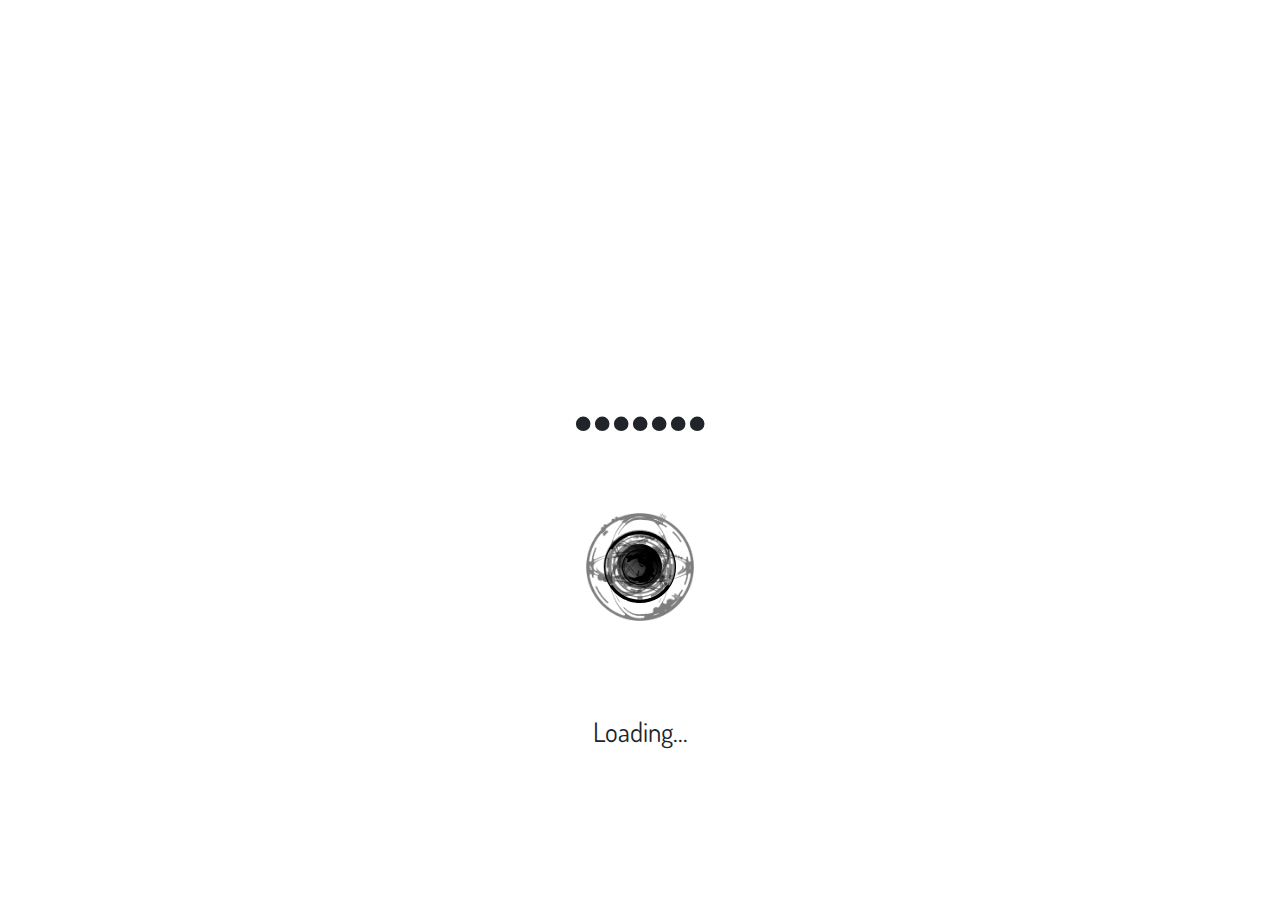
==== remnant.html @ 52540263 "" ====
<!DOCTYPE html>
<html>
<head>
	<title>Remnant - Navigation</title>
	<!-- jQuery -->
	<script src="https://ajax.googleapis.com/ajax/libs/jquery/3.3.1/jquery.min.js"></script>

	<!-- Bootstrap -->
	<link href="https://stackpath.bootstrapcdn.com/bootstrap/4.3.1/css/bootstrap.min.css" rel="stylesheet" integrity="sha384-ggOyR0iXCbMQv3Xipma34MD+dH/1fQ784/j6cY/iJTQUOhcWr7x9JvoRxT2MZw1T" crossorigin="anonymous">
	
	<script src="https://stackpath.bootstrapcdn.com/bootstrap/4.3.1/js/bootstrap.min.js" integrity="sha384-JjSmVgyd0p3pXB1rRibZUAYoIIy6OrQ6VrjIEaFf/nJGzIxFDsf4x0xIM+B07jRM" crossorigin="anonymous"></script>
	
	<!-- Google Fonts -->
	<link href="https://fonts.googleapis.com/css?family=Alegreya+Sans+SC|Dosis|Palanquin:100" rel="stylesheet">	

    <!-- CSS -->
	<link href="css/remnant.css" rel="stylesheet">
</head>
<body>
	<div id="title-panel" class="unselectable">
		<div id="title-graphics">
			<img id="tgraph-cerise" src="img/cerise.png">
		</div>
		<div id="title-text">.......</div>
		<div id="title-subtext">&nbsp</div>
		<div id="title-loading">
			<img id="tload-vershenna" src="img/svg/vershenna.svg">
			<div>
				<img id="tload-cinder" src="img/cinder.png">
			</div>
			<div>
				<img id="tload-romyshlen" src="img/romyshlen.png">
			</div>
			<div id="tload-text">Loading...</div>
		</div>
		<div id="title-arrow">
			<img id="tarrow-down" src="img/svg/downarrow.svg">
		</div>
	</div>
	<script src="js/remnant.js"></script>
</body>
</html>
---- css/remnant.css ----
html, body {
	min-height: 100vh;
	font-family: 'Dosis', sans-serif;
	/* NOTE REMOVE LATER
	font-family: 'Alegreya Sans SC', sans-serif;
	*/
}

.unselectable {
	-webkit-touch-callout: none;
	-webkit-user-select: none;
	-khtml-user-select: none;
	-moz-user-select: none;
	-ms-user-select: none;
	user-select: none;
}

@keyframes rotate {
	from {
		transform: rotate(0deg);
	}
	to { 
		transform: rotate(360deg);
	}
}
@keyframes bounce {
	76% {	transform: translateY(0vh);	}
	79%	{	transform: translateY(1vh);	}
	82%	{	transform: translateY(0vh);	}
	89% {	transform: translateY(0vh);	}
	92%	{	transform: translateY(1vh);	}
	95%	{	transform: translateY(0vh);	}
}

#title-panel {
	background-image: url('../img/back.png');
	margin: 0px;
	width: 100vw;
	height: 100vh;
	text-align: center;
	padding-top: 30vh;
	overflow: hidden;
}
#title-graphics {
	margin-top: -30vh;
	margin-bottom: -70vh;
	overflow: hidden;
}
#tgraph-cerise {
	width: 100vw;
	height: 100vh;
	transform: translate(-100vw);
	transition: transform 2.2s ease;
}
#title-text {
	transform: translateX(0vw);
	font-size: 15vh;
	font-family: 'Palanquin', sans-serif;
}
#title-subtext {
	margin-top: -4vh;
	font-size: 5vh;
	font-family: 'Alegreya Sans SC', sans-serif;
}
#title-loading {
	font-size: 3vh;
}
#tload-text {
	margin-top: 3vh;
	opacity: 1;
}
#tload-vershenna, #tload-cinder, #tload-romyshlen {
	transform: translateX(0vw);
	transition: transform 2.2s ease;
}
#tload-vershenna {
	margin-top: 3vh;
	width: 8vh;
	height: 8vh;
	animation: rotate 2.5s infinite linear;
}
#tload-cinder {
	margin-top: -13.4vh;
	width: 4vh;
	height: 4vh;
	animation: rotate 10s infinite linear;
}
#tload-romyshlen {
	margin-top: -22.5vh;
	width: 12vh;
	height: 12vh;
	animation: rotate 20s infinite linear;
}
#title-arrow {
	margin-top: 4vh;
}
#tarrow-down {
	opacity: 0;
	transition: opacity 2s ease-in;
	animation: bounce 4s infinite linear;
}
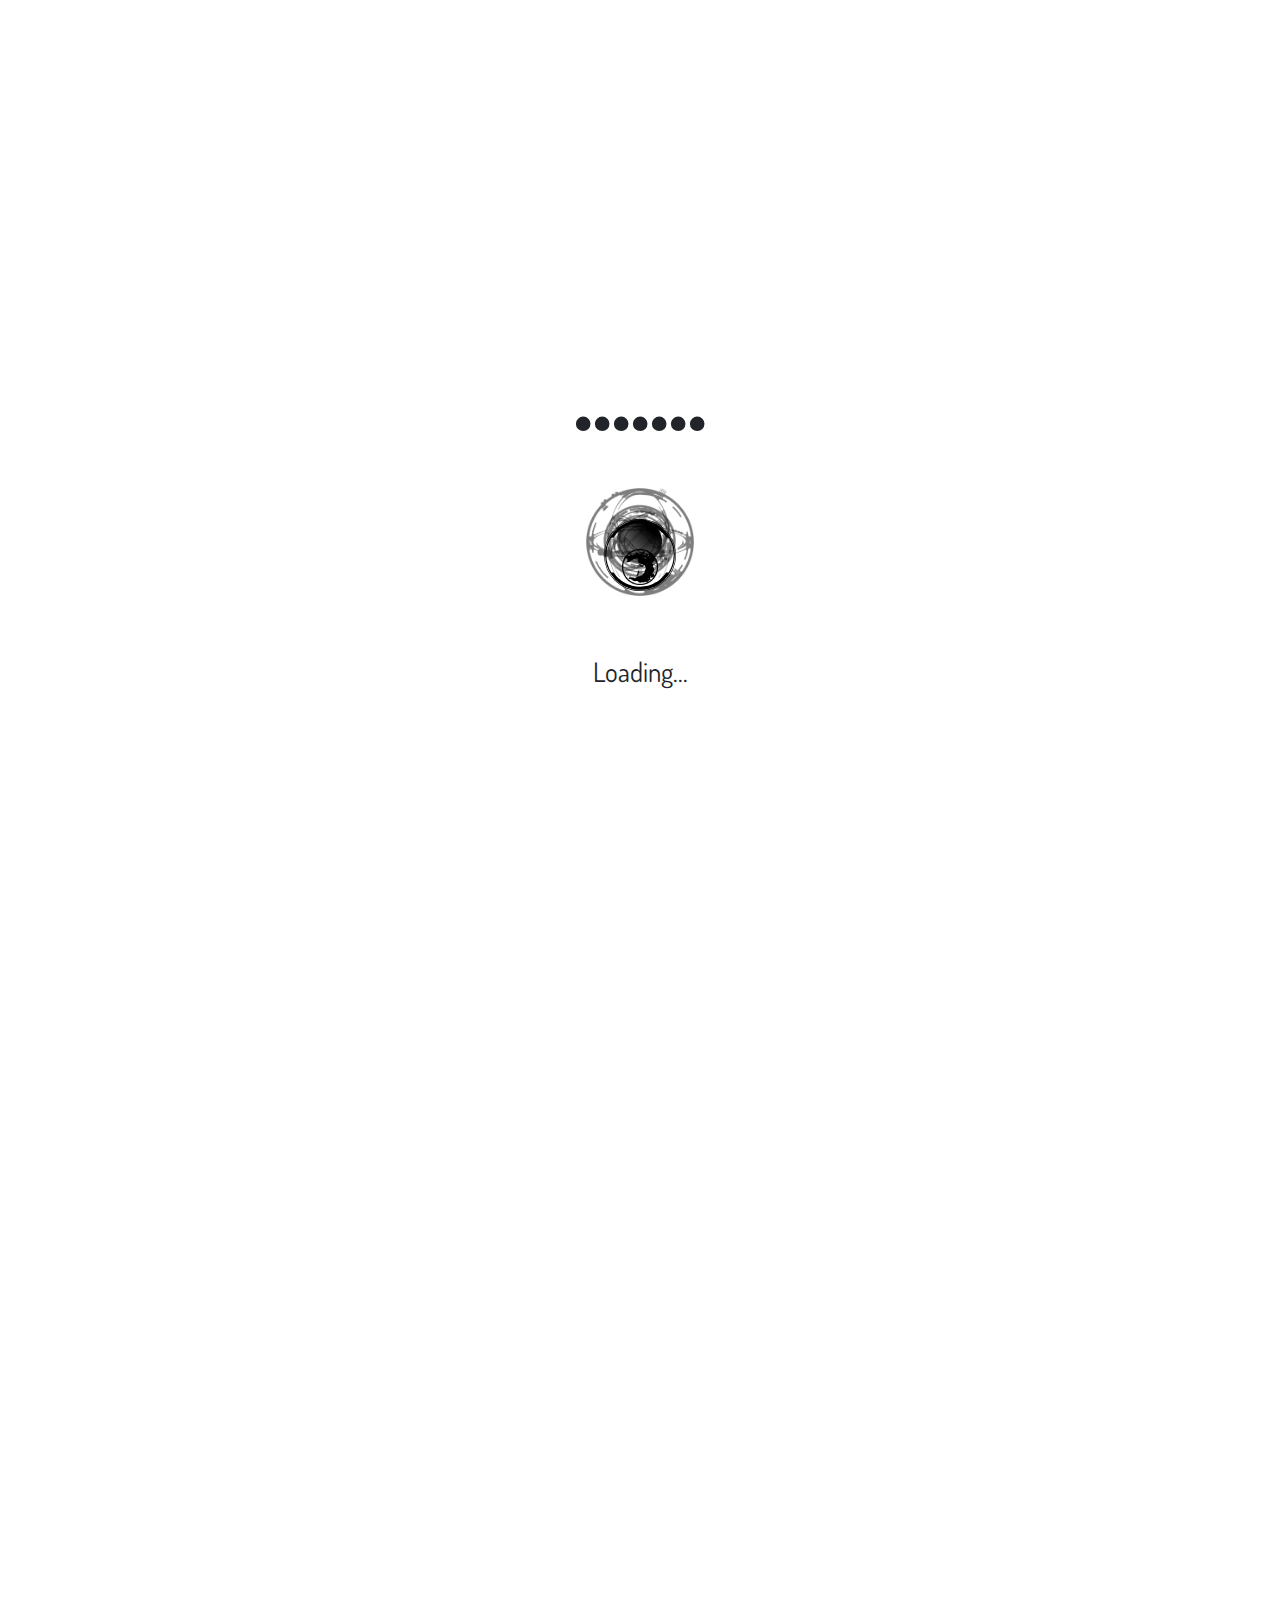
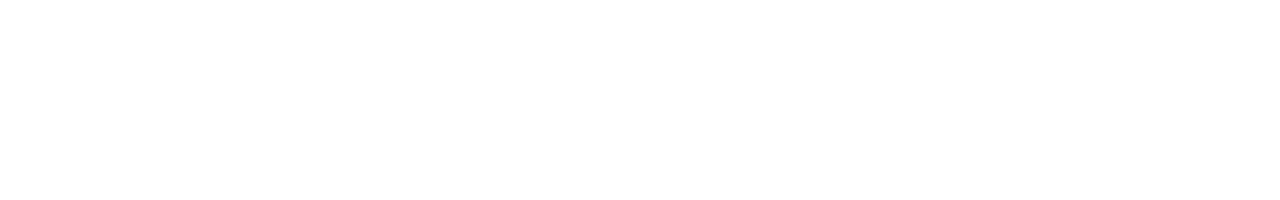
==== commit a7ab7839: "" ====
--- a/remnant.html
+++ b/remnant.html
@@ -17,26 +17,46 @@
 	<link href="css/remnant.css" rel="stylesheet">
 </head>
 <body>
-	<div id="title-panel" class="unselectable">
-		<div id="title-graphics">
-			<img id="tgraph-cerise" src="img/cerise.png">
+	<div id="scroller">
+		<div id="title-panel" class="unselectable rpanel">
+			<div id="title-graphics">
+				<img id="tgraph-cerise" src="img/cerise.png">
+				<img id="tgraph-outer-belt" src="img/outer-belt.png">
+			</div>
+			<div id="title-text">.......</div>
+			<div id="title-subtext">&nbsp</div>
+			<div id="title-loading">
+				<div id="tlc-slate">
+					<div id="tlcs-ml-top" class="markerline ml-top"></div>
+					<div id="tlcs-ml-bot" class="markerline ml-bot"></div>
+					<img id="tload-cinder" src="img/cinder.png">
+					<div id="tlcs-label" class="ml-label">cinder</div>
+					<div id="tlcs-desc" class="ml-desc">the derelict capitol</div>
+				</div>
+				<div id="tlv-slate">
+					<div id="tlvs-ml-top" class="markerline ml-top"></div>
+					<div id="tlvs-ml-bot" class="markerline ml-bot"></div>
+					<img id="tload-vershenna" src="img/svg/vershenna.svg">
+					<div id="tlvs-label" class="ml-label">vershenna</div>
+					<div id="tlvs-desc" class="ml-desc">an unfinished paradise</div>
+				</div>
+				<div id="tlr-slate">
+					<div id="tlrs-ml-top" class="markerline ml-top"></div>
+					<div id="tlrs-ml-bot" class="markerline ml-bot"></div>
+					<img id="tload-romyshlen" src="img/romyshlen.png">
+					<div id="tlrs-label" class="ml-label">romyshlen</div>
+					<div id="tlrs-desc" class="ml-desc">a forgotten industry</div>
+				</div>
+				<div id="tload-text">Loading...</div>
+			</div>
+			<div id="title-arrow">
+				<img id="tarrow-down" src="img/svg/downarrow.svg">
+			</div>
 		</div>
-		<div id="title-text">.......</div>
-		<div id="title-subtext">&nbsp</div>
-		<div id="title-loading">
-			<img id="tload-vershenna" src="img/svg/vershenna.svg">
-			<div>
-				<img id="tload-cinder" src="img/cinder.png">
-			</div>
-			<div>
-				<img id="tload-romyshlen" src="img/romyshlen.png">
-			</div>
-			<div id="tload-text">Loading...</div>
-		</div>
-		<div id="title-arrow">
-			<img id="tarrow-down" src="img/svg/downarrow.svg">
+		<script src="js/remnant.js"></script>
+		<div id="menu-panel" class="rpanel">
+			There is nothing here yet.
 		</div>
 	</div>
-	<script src="js/remnant.js"></script>
 </body>
 </html>
--- a/css/remnant.css
+++ b/css/remnant.css
@@ -1,9 +1,8 @@
 html, body {
-	min-height: 100vh;
+	height: 100vh;
+	width: 100vw;
+	overflow: hidden;
 	font-family: 'Dosis', sans-serif;
-	/* NOTE REMOVE LATER
-	font-family: 'Alegreya Sans SC', sans-serif;
-	*/
 }
 
 .unselectable {
@@ -14,6 +13,47 @@
 	-ms-user-select: none;
 	user-select: none;
 }
+.rpanel {
+	overflow: hidden;
+	margin: 0px;
+	width: 100vw;
+	height: 100vh;
+}
+.markerline {
+	margin: 0px;
+	padding: 0px;
+	width: 4px;
+	background-color: #444444;
+	margin-left: calc(50vw - 2px);
+	opacity: 0;
+	transition: opacity 2s ease;
+}
+.ml-top {
+	margin-bottom: 0p;
+	height: 50px;
+}
+.ml-bot {
+	height: 100px;
+}
+.ml-label {
+	margin-left: 50vw;
+	width: fit-content;
+	margin-top:  5px;
+	margin-bottom: 0px;
+	padding-left: 15px;
+	opacity: 0;
+	transition: opacity 2s ease;
+}
+.ml-desc {
+	margin-left: 50vw;
+	width: fit-content;
+	margin-top: -1vh;
+	padding-left: 15px;
+	font-size: 2vh;
+	font-family: Palanquin, sans-serif;
+	opacity: 0;
+	transition: opacity 2s ease;
+}
 
 @keyframes rotate {
 	from {
@@ -31,26 +71,34 @@
 	92%	{	transform: translateY(1vh);	}
 	95%	{	transform: translateY(0vh);	}
 }
-
+#scroller {
+	transition: transform 1.5s ease;
+}
 #title-panel {
 	background-image: url('../img/back.png');
-	margin: 0px;
+	text-align: center;
+	padding-top: 0px;
+}
+#title-graphics {
+	margin-top: 0px;
+	margin-bottom: -70vh;
+	height: 100vh;
+	overflow: hidden;
+}
+#tgraph-cerise, #tgraph-outer-belt {
 	width: 100vw;
 	height: 100vh;
-	text-align: center;
-	padding-top: 30vh;
-	overflow: hidden;
-}
-#title-graphics {
-	margin-top: -30vh;
-	margin-bottom: -70vh;
-	overflow: hidden;
+	transition: transform 2.2s ease, opacity 2.2s ease;
+	display: block;
 }
 #tgraph-cerise {
-	width: 100vw;
-	height: 100vh;
-	transform: translate(-100vw);
-	transition: transform 2.2s ease;
+	transform: translateX(-70vw);
+	opacity: 0;
+	margin-bottom: -100vh;
+}
+#tgraph-outer-belt {
+	transform: translateX(70vw);
+	opacity: 0;
 }
 #title-text {
 	transform: translateX(0vw);
@@ -64,38 +112,96 @@
 }
 #title-loading {
 	font-size: 3vh;
+	padding-top: 5vh;
 }
 #tload-text {
 	margin-top: 3vh;
 	opacity: 1;
 }
-#tload-vershenna, #tload-cinder, #tload-romyshlen {
+#tlc-slate, #tlv-slate, #tlr-slate {
+	margin: 0px;
 	transform: translateX(0vw);
 	transition: transform 2.2s ease;
+	
+}
+/*title loading cinder*/
+#tlc-slate {
+	
+}
+#tlcs-ml-top {
+	margin-top: calc(-70px - 0vh);
+}
+#tlcs-ml-bot {
+	margin-top: calc(40px + 4vh);
+	margin-bottom: calc(-120px - 4.7vh); 
+}
+#tload-cinder {
+	width: 4vh;
+	height: 4vh;
+	animation: rotate 10s infinite linear;
+}
+#tlcs-label {
+	
+}
+#tlcs-desc {
+	margin-bottom: calc(-10vh + -110px); /*-6vh + -4vh + -120px + 10px*/
+}
+/*title loading vershenna*/
+#tlv-slate {
+	
+}
+#tlvs-ml-top {
+	margin-top: calc(-70px - 6vh);
+}
+#tlvs-ml-bot {
+	margin-top: calc(40px + 8vh);
+	margin-bottom: calc(-120px - 8vh);
 }
 #tload-vershenna {
-	margin-top: 3vh;
 	width: 8vh;
 	height: 8vh;
 	animation: rotate 2.5s infinite linear;
 }
-#tload-cinder {
-	margin-top: -13.4vh;
-	width: 4vh;
-	height: 4vh;
-	animation: rotate 10s infinite linear;
+#tlvs-label {
+	
+}
+#tlvs-desc {
+	margin-bottom: calc(-14vh + -110px); /*-10vh + -4vh + -120px + 10px*/
+}
+/*title loading romyshlen*/
+#tlr-slate{
+	
+}
+#tlrs-ml-top {
+	margin-top: calc(-70px - 10vh);
+}
+#tlrs-ml-bot {
+	margin-top: calc(40px + 12vh);
+	margin-bottom: calc(-120px - 12vh);
 }
 #tload-romyshlen {
-	margin-top: -22.5vh;
 	width: 12vh;
 	height: 12vh;
 	animation: rotate 20s infinite linear;
 }
+#tlrs-label {
+	
+}
+#tlrs-desc {
+	margin-bottom: -4vh; /*calc(-14vh + -110px); -10vh + -4vh + -120px + 10px*/
+}
+/*title arrow*/
 #title-arrow {
-	margin-top: 4vh;
+	margin-top: 8vh;
 }
 #tarrow-down {
 	opacity: 0;
 	transition: opacity 2s ease-in;
 	animation: bounce 4s infinite linear;
+}
+
+#menu-panel {
+	background-image: url('../img/back.png');
+	text-align: center;
+	padding-top: 0px;
 }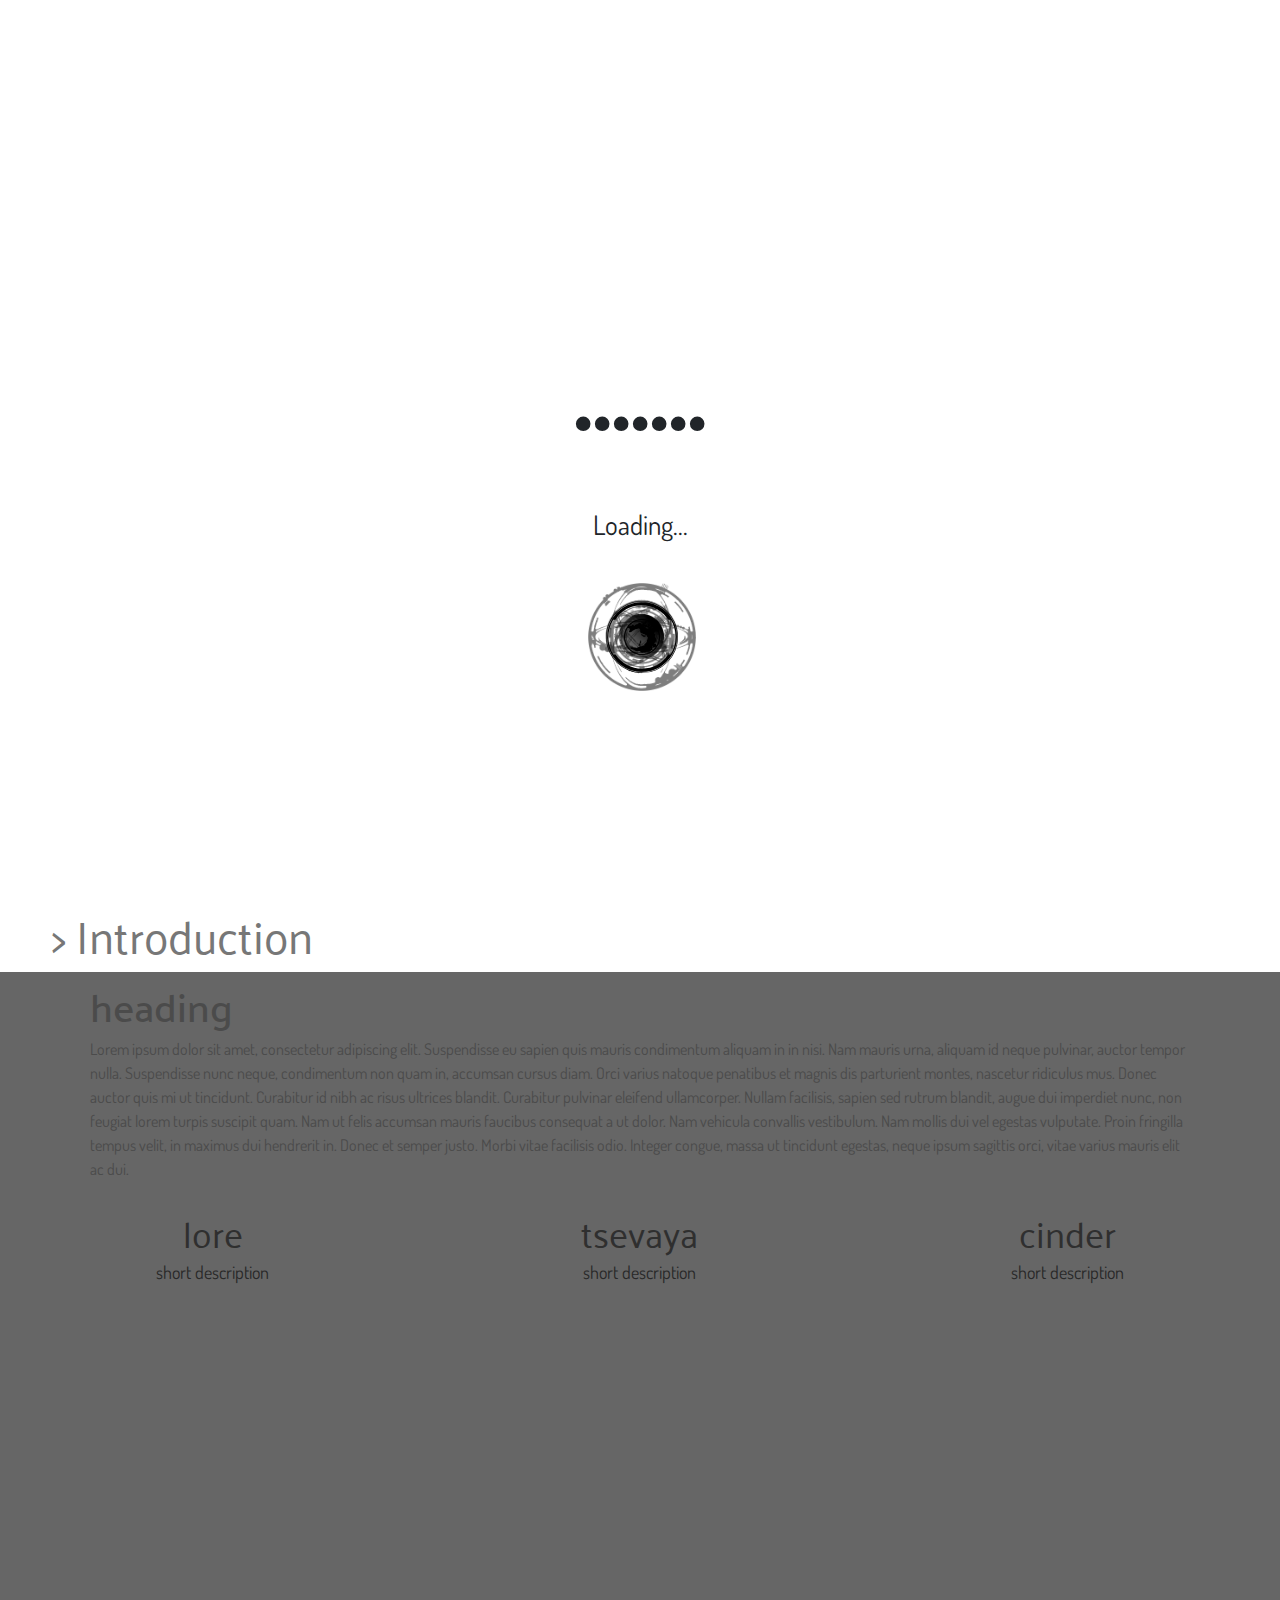
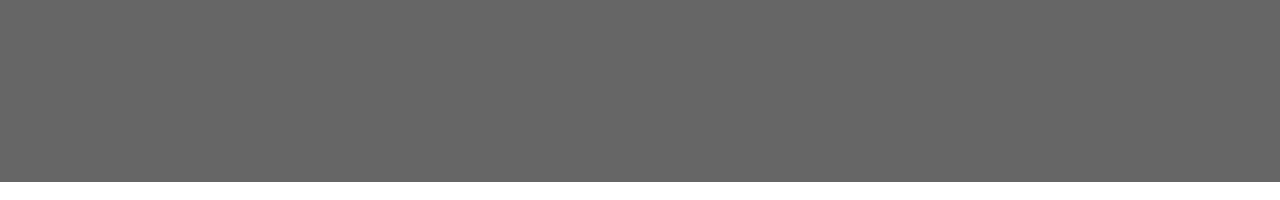
==== commit 141f24ed: "" ====
--- a/remnant.html
+++ b/remnant.html
@@ -17,45 +17,72 @@
 	<link href="css/remnant.css" rel="stylesheet">
 </head>
 <body>
-	<div id="scroller">
-		<div id="title-panel" class="unselectable rpanel">
-			<div id="title-graphics">
-				<img id="tgraph-cerise" src="img/cerise.png">
-				<img id="tgraph-outer-belt" src="img/outer-belt.png">
+	<div id="title-panel" class="unselectable rpanel">
+		<div id="title-graphics">
+			<img id="tgraph-cerise" src="img/cerise.png">
+			<img id="tgraph-outer-belt" src="img/outer-belt.png">
+		</div>
+		<div id="title-text">.......</div>
+		<div id="title-subtext">&nbsp</div>
+		<div id="title-loading">
+			<div id="tlc-slate">
+				<div id="tlcs-ml-top" class="markerline ml-top"></div>
+				<div id="tlcs-ml-bot" class="markerline ml-bot"></div>
+				<img id="tload-cinder" src="img/cinder.png">
+				<div id="tlcs-label" class="ml-label">cinder</div>
+				<div id="tlcs-desc" class="ml-desc">the derelict capitol</div>
 			</div>
-			<div id="title-text">.......</div>
-			<div id="title-subtext">&nbsp</div>
-			<div id="title-loading">
-				<div id="tlc-slate">
-					<div id="tlcs-ml-top" class="markerline ml-top"></div>
-					<div id="tlcs-ml-bot" class="markerline ml-bot"></div>
-					<img id="tload-cinder" src="img/cinder.png">
-					<div id="tlcs-label" class="ml-label">cinder</div>
-					<div id="tlcs-desc" class="ml-desc">the derelict capitol</div>
+			<div id="tlv-slate">
+				<div id="tlvs-ml-top" class="markerline ml-top"></div>
+				<div id="tlvs-ml-bot" class="markerline ml-bot"></div>
+				<img id="tload-vershenna" src="img/svg/vershenna.svg">
+				<div id="tlvs-label" class="ml-label">vershenna</div>
+				<div id="tlvs-desc" class="ml-desc">an unfinished paradise</div>
+			</div>
+			<div id="tlr-slate">
+				<div id="tlrs-ml-top" class="markerline ml-top"></div>
+				<div id="tlrs-ml-bot" class="markerline ml-bot"></div>
+				<img id="tload-romyshlen" src="img/romyshlen.png">
+				<div id="tlrs-label" class="ml-label">romyshlen</div>
+				<div id="tlrs-desc" class="ml-desc">a forgotten industry</div>
+			</div>
+			<div id="tload-text">Loading...</div>
+		</div>
+		<div id="title-arrow">
+			<img id="tarrow-down" src="img/svg/downarrow.svg">
+		</div>
+	</div>
+	<script src="js/remnant.js"></script>
+	<div id="menu-panel" class="rpanel">
+		<div id="menu-title">
+			<div id="mt-text" class="page-heading">> Introduction</div>
+		</div>
+		<div id="menu-slate-main">
+			<div id="msm-background"></div>
+			<div id="msm-text">
+				<h1>heading</h1>
+				Lorem ipsum dolor sit amet, consectetur adipiscing elit. Suspendisse eu sapien quis mauris condimentum aliquam in in nisi. Nam mauris urna, aliquam id neque pulvinar, auctor tempor nulla. Suspendisse nunc neque, condimentum non quam in, accumsan cursus diam. Orci varius natoque penatibus et magnis dis parturient montes, nascetur ridiculus mus. Donec auctor quis mi ut tincidunt. Curabitur id nibh ac risus ultrices blandit. Curabitur pulvinar eleifend ullamcorper. Nullam facilisis, sapien sed rutrum blandit, augue dui imperdiet nunc, non feugiat lorem turpis suscipit quam. Nam ut felis accumsan mauris faucibus consequat a ut dolor. Nam vehicula convallis vestibulum. Nam mollis dui vel egestas vulputate. Proin fringilla tempus velit, in maximus dui hendrerit in. Donec et semper justo. Morbi vitae facilisis odio. Integer congue, massa ut tincidunt egestas, neque ipsum sagittis orci, vitae varius mauris elit ac dui.
+			</div>
+			<div id="msm-linkbox" class="linkbox">
+				<div id="msml-slate-lore" class="linkbox-slate">
+					<img id="msml-s-background" class="linkbox-slate-background" src="">
+					<img id="msml-sl-img" src="">
+					<div id="msml-sl-title" class="generic-title">lore</div>
+					<div id="msml-sl-subtitle" class="generic-subtitle">short description</div>
 				</div>
-				<div id="tlv-slate">
-					<div id="tlvs-ml-top" class="markerline ml-top"></div>
-					<div id="tlvs-ml-bot" class="markerline ml-bot"></div>
-					<img id="tload-vershenna" src="img/svg/vershenna.svg">
-					<div id="tlvs-label" class="ml-label">vershenna</div>
-					<div id="tlvs-desc" class="ml-desc">an unfinished paradise</div>
+				<div id="msml-slate-tsevaya" class="linkbox-slate">
+					<img id="msml-s-background" class="linkbox-slate-background" src="">
+					<img id="msml-st-img" src="">
+					<div id="msml-st-title" class="generic-title">tsevaya</div>
+					<div id="msml-st-subtitle" class="generic-subtitle">short description</div>
 				</div>
-				<div id="tlr-slate">
-					<div id="tlrs-ml-top" class="markerline ml-top"></div>
-					<div id="tlrs-ml-bot" class="markerline ml-bot"></div>
-					<img id="tload-romyshlen" src="img/romyshlen.png">
-					<div id="tlrs-label" class="ml-label">romyshlen</div>
-					<div id="tlrs-desc" class="ml-desc">a forgotten industry</div>
+				<div id="msml-slate-cinder" class="linkbox-slate">
+					<img id="msml-s-background" class="linkbox-slate-background" src="">
+					<img id="msml-sc-img" src="">
+					<div id="msml-sc-title" class="generic-title">cinder</div>
+					<div id="msml-sc-subtitle" class="generic-subtitle">short description</div>
 				</div>
-				<div id="tload-text">Loading...</div>
 			</div>
-			<div id="title-arrow">
-				<img id="tarrow-down" src="img/svg/downarrow.svg">
-			</div>
-		</div>
-		<script src="js/remnant.js"></script>
-		<div id="menu-panel" class="rpanel">
-			There is nothing here yet.
 		</div>
 	</div>
 </body>
--- a/css/remnant.css
+++ b/css/remnant.css
@@ -1,9 +1,27 @@
 html, body {
-	height: 100vh;
 	width: 100vw;
-	overflow: hidden;
 	font-family: 'Dosis', sans-serif;
-}
+	overflow-x: hidden;
+	scroll-behavior: smooth;
+}
+/* scrollbars */
+
+
+body::-webkit-scrollbar {
+    width: 0.5em;
+    height: 0.5em;
+}
+body::-webkit-scrollbar-track {
+    -webkit-box-shadow: inset 0 0 6px rgba(0,0,0,0.3);
+}
+body::-webkit-scrollbar-thumb {
+  background-color: darkgrey;
+  outline: 1px solid #888888;
+}
+h1 {
+	font-family: Palanquin, sans-serif;
+}
+
 
 .unselectable {
 	-webkit-touch-callout: none;
@@ -24,19 +42,17 @@
 	padding: 0px;
 	width: 4px;
 	background-color: #444444;
-	margin-left: calc(50vw - 2px);
 	opacity: 0;
 	transition: opacity 2s ease;
 }
 .ml-top {
-	margin-bottom: 0p;
+	margin-bottom: 0px;
 	height: 50px;
 }
 .ml-bot {
 	height: 100px;
 }
 .ml-label {
-	margin-left: 50vw;
 	width: fit-content;
 	margin-top:  5px;
 	margin-bottom: 0px;
@@ -45,7 +61,6 @@
 	transition: opacity 2s ease;
 }
 .ml-desc {
-	margin-left: 50vw;
 	width: fit-content;
 	margin-top: -1vh;
 	padding-left: 15px;
@@ -54,6 +69,39 @@
 	opacity: 0;
 	transition: opacity 2s ease;
 }
+
+.generic-title {
+	font-family: Palanquin, sans-serif;
+	color: #777777;
+	font-size: 4vh;
+}
+.generic-subtitle {
+	font-family: Dosis, sans-serif;
+	color: #666666;
+	font-size: 2vh;
+}
+
+.linkbox {
+	display: flex;
+	flex-direction: row;
+	justify-content: center;
+}
+.linkbox-slate {
+	flex-grow: 1;
+}
+.linkbox-slate-background {
+	background-color: #000000;
+	opacity: 0.5;
+	height: 100%;
+	position: absolute;
+}
+
+.page-heading {
+	font-size: 5vh;
+	color: #777777;
+	font-family: Palanquin, sans-serif;
+}
+
 
 @keyframes rotate {
 	from {
@@ -115,43 +163,46 @@
 	padding-top: 5vh;
 }
 #tload-text {
-	margin-top: 3vh;
+	margin-top: -5vh;
 	opacity: 1;
 }
 #tlc-slate, #tlv-slate, #tlr-slate {
 	margin: 0px;
 	transform: translateX(0vw);
 	transition: transform 2.2s ease;
-	
+	position: absolute;
+	width: fit-content;
 }
 /*title loading cinder*/
 #tlc-slate {
-	
+	margin-left: 50vw;
 }
 #tlcs-ml-top {
-	margin-top: calc(-70px - 0vh);
+	margin-top: 0px;
 }
 #tlcs-ml-bot {
 	margin-top: calc(40px + 4vh);
-	margin-bottom: calc(-120px - 4.7vh); 
+	margin-bottom: calc(-120px - 4vh); 
 }
 #tload-cinder {
 	width: 4vh;
 	height: 4vh;
 	animation: rotate 10s infinite linear;
+	float: left;
+	margin-left: calc(-2vh + 2px);
 }
 #tlcs-label {
 	
 }
 #tlcs-desc {
-	margin-bottom: calc(-10vh + -110px); /*-6vh + -4vh + -120px + 10px*/
+	
 }
 /*title loading vershenna*/
 #tlv-slate {
-	
+	margin-left: 50vw;
 }
 #tlvs-ml-top {
-	margin-top: calc(-70px - 6vh);
+	margin-top: -2vh;
 }
 #tlvs-ml-bot {
 	margin-top: calc(40px + 8vh);
@@ -161,19 +212,21 @@
 	width: 8vh;
 	height: 8vh;
 	animation: rotate 2.5s infinite linear;
+	float: left;
+	margin-left: calc(-4vh + 2px);
 }
 #tlvs-label {
 	
 }
 #tlvs-desc {
-	margin-bottom: calc(-14vh + -110px); /*-10vh + -4vh + -120px + 10px*/
+	
 }
 /*title loading romyshlen*/
 #tlr-slate{
-	
+	margin-left: 50vw;
 }
 #tlrs-ml-top {
-	margin-top: calc(-70px - 10vh);
+	margin-top: -4vh;
 }
 #tlrs-ml-bot {
 	margin-top: calc(40px + 12vh);
@@ -183,16 +236,18 @@
 	width: 12vh;
 	height: 12vh;
 	animation: rotate 20s infinite linear;
+	float: left;
+	margin-left: calc(-6vh + 2px);
 }
 #tlrs-label {
 	
 }
 #tlrs-desc {
-	margin-bottom: -4vh; /*calc(-14vh + -110px); -10vh + -4vh + -120px + 10px*/
+	
 }
 /*title arrow*/
 #title-arrow {
-	margin-top: 8vh;
+	margin-top: 30vh;
 }
 #tarrow-down {
 	opacity: 0;
@@ -200,8 +255,34 @@
 	animation: bounce 4s infinite linear;
 }
 
+/*menu panel*/
 #menu-panel {
-	background-image: url('../img/back.png');
+	background-image: url('../img/darkgradientback.png');
 	text-align: center;
 	padding-top: 0px;
+}
+#menu-title {
+	text-align: left;
+	margin-left: 4vw;
+	height: 8vh;
+}
+#mt-text {
+	
+}
+#menu-slate-main {
+	height: 90vh;
+	
+}
+#msm-background {
+	opacity: 0.6;
+	background-color: #000000;
+	height: 100%;
+	margin-bottom: -90vh;
+}
+#msm-text {
+	color: #bbbbbb;
+	padding-left: 7vw;
+	padding-right: 7vw;
+	padding-top: 1vh;
+	text-align: left;
 }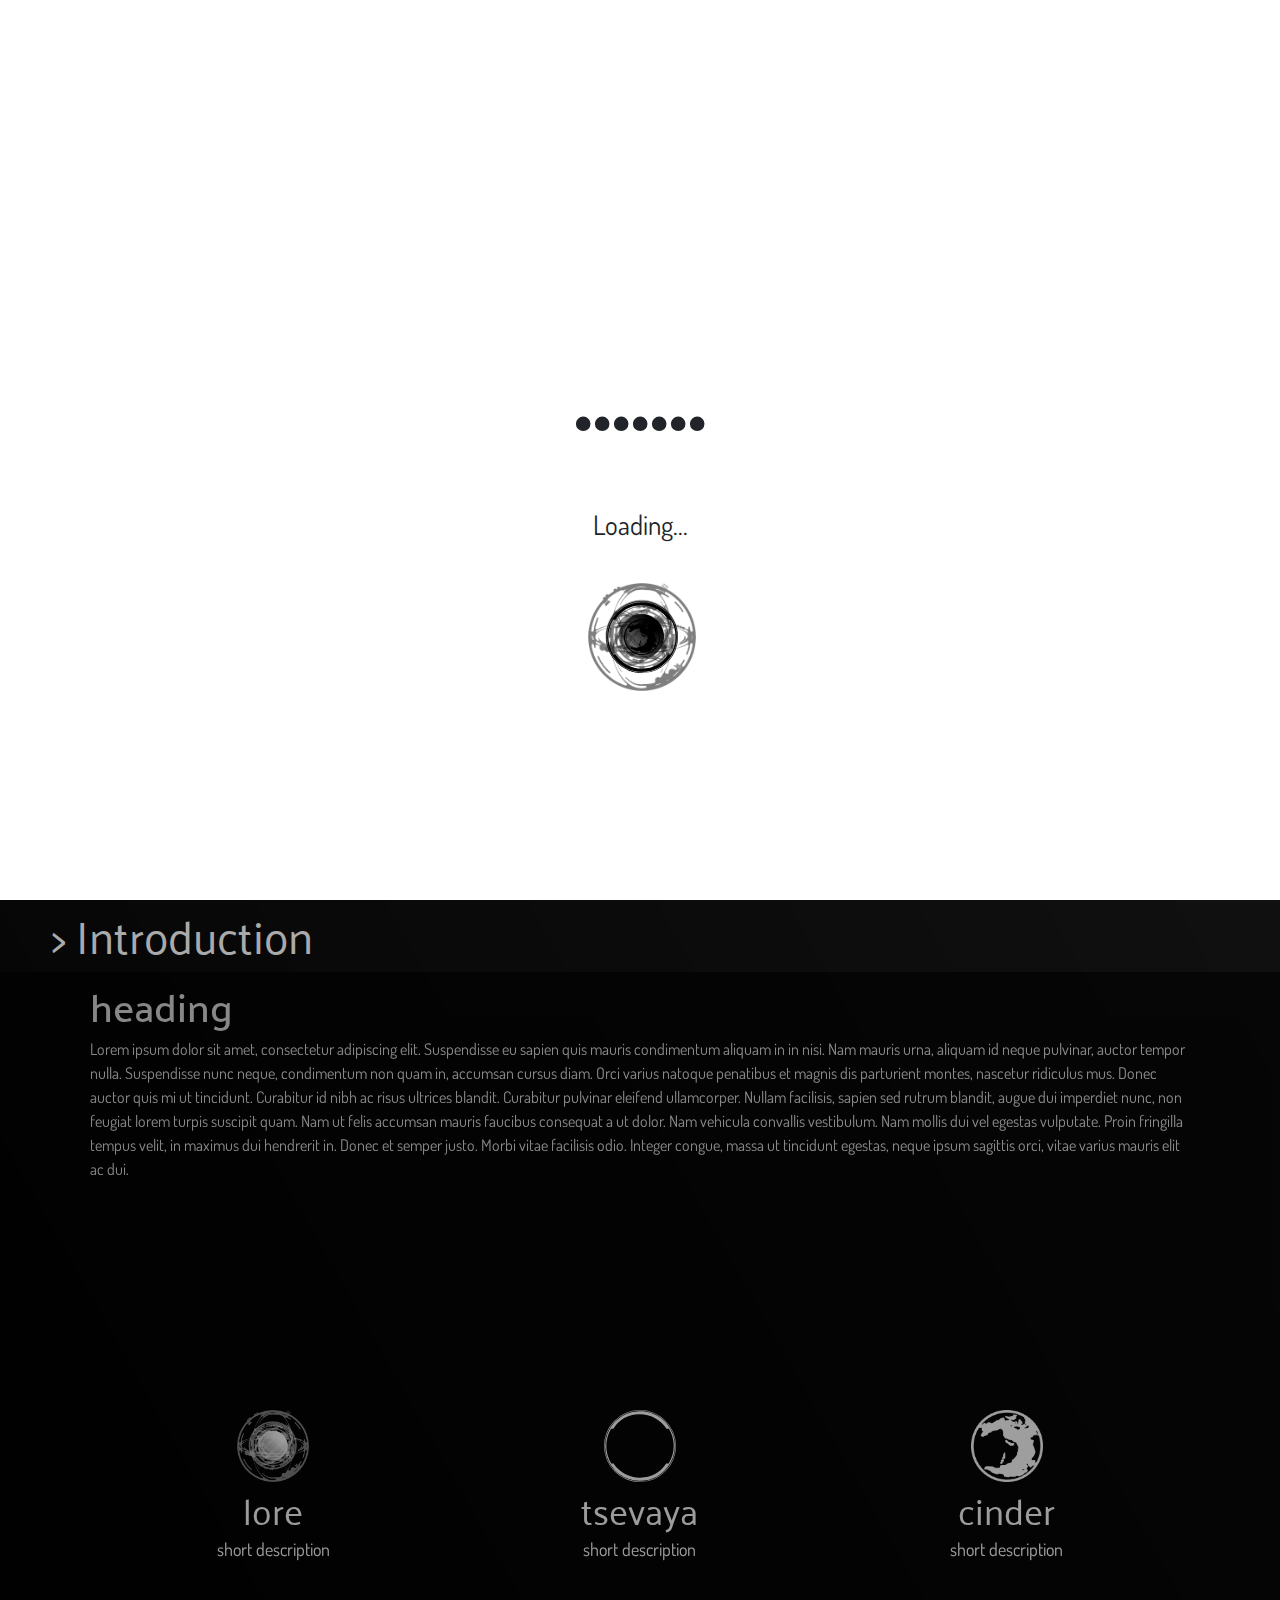
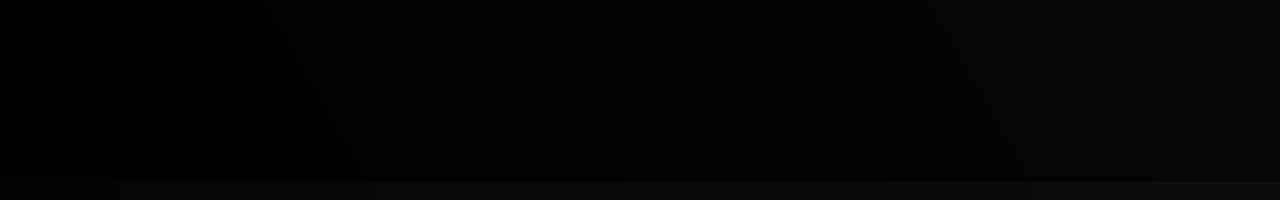
==== commit 29e79896: "" ====
--- a/remnant.html
+++ b/remnant.html
@@ -58,29 +58,30 @@
 			<div id="mt-text" class="page-heading">> Introduction</div>
 		</div>
 		<div id="menu-slate-main">
-			<div id="msm-background"></div>
-			<div id="msm-text">
-				<h1>heading</h1>
-				Lorem ipsum dolor sit amet, consectetur adipiscing elit. Suspendisse eu sapien quis mauris condimentum aliquam in in nisi. Nam mauris urna, aliquam id neque pulvinar, auctor tempor nulla. Suspendisse nunc neque, condimentum non quam in, accumsan cursus diam. Orci varius natoque penatibus et magnis dis parturient montes, nascetur ridiculus mus. Donec auctor quis mi ut tincidunt. Curabitur id nibh ac risus ultrices blandit. Curabitur pulvinar eleifend ullamcorper. Nullam facilisis, sapien sed rutrum blandit, augue dui imperdiet nunc, non feugiat lorem turpis suscipit quam. Nam ut felis accumsan mauris faucibus consequat a ut dolor. Nam vehicula convallis vestibulum. Nam mollis dui vel egestas vulputate. Proin fringilla tempus velit, in maximus dui hendrerit in. Donec et semper justo. Morbi vitae facilisis odio. Integer congue, massa ut tincidunt egestas, neque ipsum sagittis orci, vitae varius mauris elit ac dui.
-			</div>
-			<div id="msm-linkbox" class="linkbox">
-				<div id="msml-slate-lore" class="linkbox-slate">
-					<img id="msml-s-background" class="linkbox-slate-background" src="">
-					<img id="msml-sl-img" src="">
-					<div id="msml-sl-title" class="generic-title">lore</div>
-					<div id="msml-sl-subtitle" class="generic-subtitle">short description</div>
+			<div id="msm-background">
+				<div id="msm-text">
+					<h1>heading</h1>
+					Lorem ipsum dolor sit amet, consectetur adipiscing elit. Suspendisse eu sapien quis mauris condimentum aliquam in in nisi. Nam mauris urna, aliquam id neque pulvinar, auctor tempor nulla. Suspendisse nunc neque, condimentum non quam in, accumsan cursus diam. Orci varius natoque penatibus et magnis dis parturient montes, nascetur ridiculus mus. Donec auctor quis mi ut tincidunt. Curabitur id nibh ac risus ultrices blandit. Curabitur pulvinar eleifend ullamcorper. Nullam facilisis, sapien sed rutrum blandit, augue dui imperdiet nunc, non feugiat lorem turpis suscipit quam. Nam ut felis accumsan mauris faucibus consequat a ut dolor. Nam vehicula convallis vestibulum. Nam mollis dui vel egestas vulputate. Proin fringilla tempus velit, in maximus dui hendrerit in. Donec et semper justo. Morbi vitae facilisis odio. Integer congue, massa ut tincidunt egestas, neque ipsum sagittis orci, vitae varius mauris elit ac dui.
 				</div>
-				<div id="msml-slate-tsevaya" class="linkbox-slate">
-					<img id="msml-s-background" class="linkbox-slate-background" src="">
-					<img id="msml-st-img" src="">
-					<div id="msml-st-title" class="generic-title">tsevaya</div>
-					<div id="msml-st-subtitle" class="generic-subtitle">short description</div>
-				</div>
-				<div id="msml-slate-cinder" class="linkbox-slate">
-					<img id="msml-s-background" class="linkbox-slate-background" src="">
-					<img id="msml-sc-img" src="">
-					<div id="msml-sc-title" class="generic-title">cinder</div>
-					<div id="msml-sc-subtitle" class="generic-subtitle">short description</div>
+				<div id="msm-linkbox" class="linkbox">
+					<div id="msml-slate-lore" class="linkbox-slate">
+						<img id="msml-sl-img" class="linkbox-icon" src="img/romyshlen.png">
+						<div id="msml-sl-title" class="linkbox-title">lore</div>
+						<div id="msml-sl-subtitle" class="linkbox-subtitle">short description</div>
+						<div id="msml-sl-mocircle" class="linkbox-mocircle"></div>
+					</div>
+					<div id="msml-slate-tsevaya" class="linkbox-slate">
+						<img id="msml-st-img" class="linkbox-icon" src="img/svg/vershenna.svg">
+						<div id="msml-st-title" class="linkbox-title">tsevaya</div>
+						<div id="msml-st-subtitle" class="linkbox-subtitle">short description</div>
+						<div id="msml-st-mocircle" class="linkbox-mocircle"></div>
+					</div>
+					<div id="msml-slate-cinder" class="linkbox-slate">
+						<img id="msml-sc-img" class="linkbox-icon" src="img/cinder.png">
+						<div id="msml-sc-title" class="linkbox-title">cinder</div>
+						<div id="msml-sc-subtitle" class="linkbox-subtitle">short description</div>
+						<div id="msml-sc-mocircle" class="linkbox-mocircle"></div>
+					</div>
 				</div>
 			</div>
 		</div>
--- a/css/remnant.css
+++ b/css/remnant.css
@@ -70,35 +70,63 @@
 	transition: opacity 2s ease;
 }
 
-.generic-title {
+.generic-title, .linkbox-title {
 	font-family: Palanquin, sans-serif;
 	color: #777777;
 	font-size: 4vh;
 }
-.generic-subtitle {
+.generic-subtitle, .linkbox-subtitle {
 	font-family: Dosis, sans-serif;
 	color: #666666;
 	font-size: 2vh;
+}
+.linkbox-title, .linkbox-subtitle {
+	color: #ffffff;
 }
 
 .linkbox {
 	display: flex;
 	flex-direction: row;
 	justify-content: center;
+	flex-basis: 100vh;
+	overflow: hidden;
+	background-attachment: fixed;
 }
 .linkbox-slate {
-	flex-grow: 1;
-}
-.linkbox-slate-background {
-	background-color: #000000;
-	opacity: 0.5;
-	height: 100%;
-	position: absolute;
+	flex-basis: 33.33%;
+	justify-content: center;
+	display: flex;
+	flex-direction: column;
+	overflow: hidden;
+	background-position: top left;
+	background-attachment: fixed;
+	transition: all 0.5s ease;
+}
+.linkbox-icon {
+	opacity: 1;
+	filter: invert(1);
+	width: 8vh;
+	height: 8vh;
+	margin-left: auto;
+	margin-right: auto;
+	transition: all 0.25s ease;
+	margin-top: -8vh;
+}
+.linkbox-mocircle {
+	width: 8vh;
+	height: 8vh;
+	-webkit-border-radius: 4vh;
+	background-color: #ffffff;
+	opacity: 0.0;
+	margin-left: auto;
+	margin-right: auto;
+	margin-top: -17vh; 
+	transition: all 0.25s ease;
 }
 
 .page-heading {
 	font-size: 5vh;
-	color: #777777;
+	color: #aaaaaa;
 	font-family: Palanquin, sans-serif;
 }
 
@@ -278,11 +306,27 @@
 	background-color: #000000;
 	height: 100%;
 	margin-bottom: -90vh;
-}
-#msm-text {
-	color: #bbbbbb;
+	display: flex;
+	flex-direction: column;
 	padding-left: 7vw;
 	padding-right: 7vw;
+}
+#msm-text {
+	color: #dddddd;
 	padding-top: 1vh;
 	text-align: left;
+}
+#msm-linkbox {
+	margin-top: 4vh;
+	margin-bottom: 4vh;
+}
+#msml-slate-lore {
+	background-image: url("../img/tsevaya-pravitiko-gray.png");
+}
+#msml-slate-tsevaya {
+	background-image: url("../img/tsevaya-pravitiko-blue.png");
+	
+}
+#msml-slate-cinder {
+	background-image: url("../img/tsevaya-pravitiko-red.png");
 }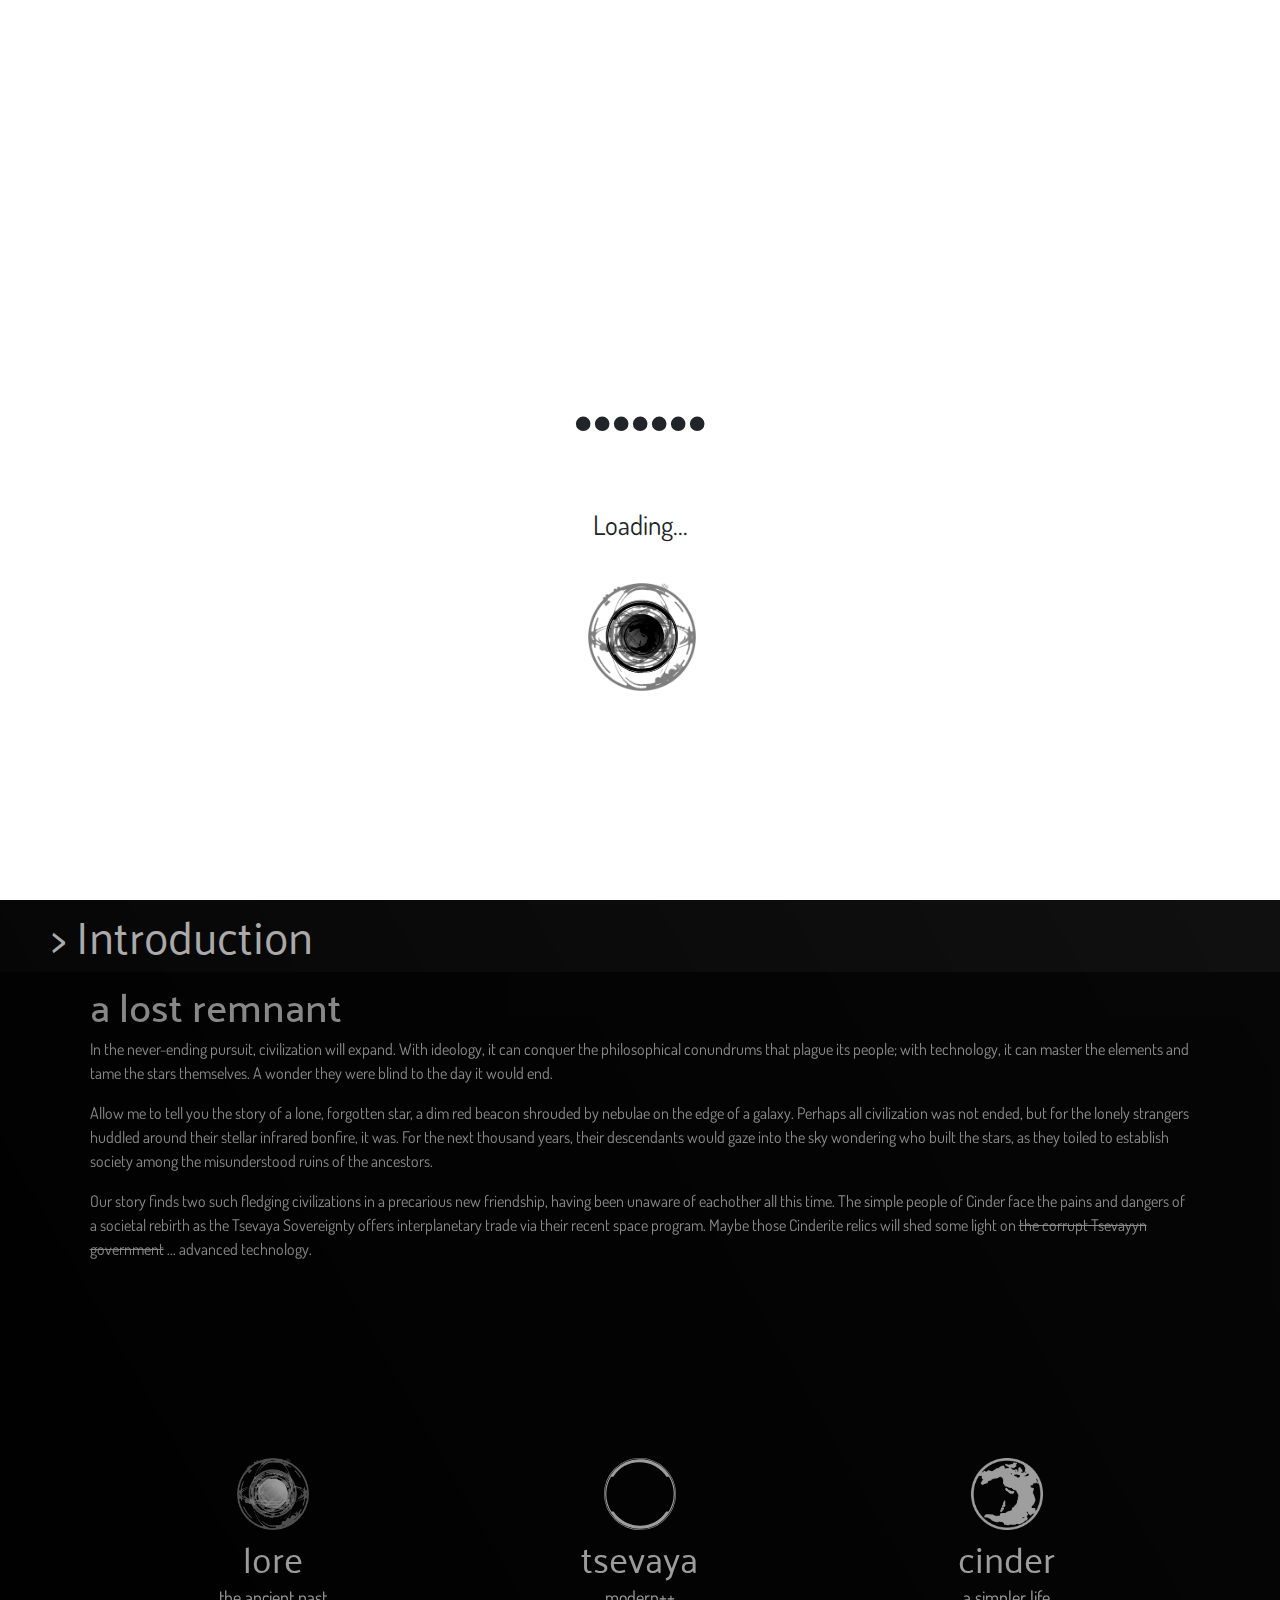
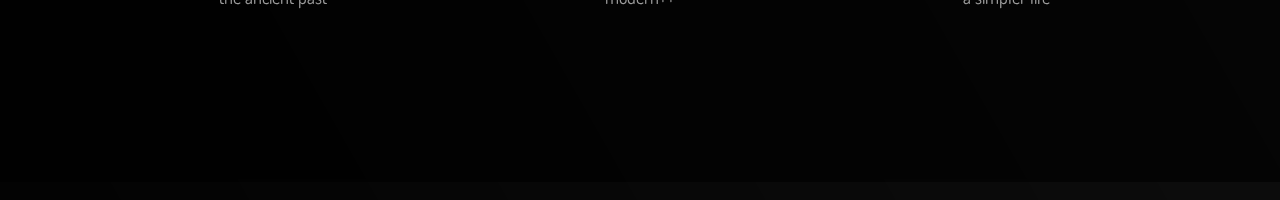
==== commit 883d093c: "" ====
--- a/remnant.html
+++ b/remnant.html
@@ -14,6 +14,8 @@
 	<link href="https://fonts.googleapis.com/css?family=Alegreya+Sans+SC|Dosis|Palanquin:100" rel="stylesheet">	
 
     <!-- CSS -->
+	<link href="css/basic.css" rel="stylesheet">
+	<link href="css/linkbox.css" rel="stylesheet">
 	<link href="css/remnant.css" rel="stylesheet">
 </head>
 <body>
@@ -25,21 +27,21 @@
 		<div id="title-text">.......</div>
 		<div id="title-subtext">&nbsp</div>
 		<div id="title-loading">
-			<div id="tlc-slate">
+			<div id="tlc-slate" class="title-slate">
 				<div id="tlcs-ml-top" class="markerline ml-top"></div>
 				<div id="tlcs-ml-bot" class="markerline ml-bot"></div>
 				<img id="tload-cinder" src="img/cinder.png">
 				<div id="tlcs-label" class="ml-label">cinder</div>
 				<div id="tlcs-desc" class="ml-desc">the derelict capitol</div>
 			</div>
-			<div id="tlv-slate">
+			<div id="tlv-slate" class="title-slate">
 				<div id="tlvs-ml-top" class="markerline ml-top"></div>
 				<div id="tlvs-ml-bot" class="markerline ml-bot"></div>
 				<img id="tload-vershenna" src="img/svg/vershenna.svg">
 				<div id="tlvs-label" class="ml-label">vershenna</div>
 				<div id="tlvs-desc" class="ml-desc">an unfinished paradise</div>
 			</div>
-			<div id="tlr-slate">
+			<div id="tlr-slate" class="title-slate">
 				<div id="tlrs-ml-top" class="markerline ml-top"></div>
 				<div id="tlrs-ml-bot" class="markerline ml-bot"></div>
 				<img id="tload-romyshlen" src="img/romyshlen.png">
@@ -52,35 +54,39 @@
 			<img id="tarrow-down" src="img/svg/downarrow.svg">
 		</div>
 	</div>
+	<script src="js/utils.js"></script>
+	<script src="js/linkbox.js"></script>
 	<script src="js/remnant.js"></script>
 	<div id="menu-panel" class="rpanel">
 		<div id="menu-title">
-			<div id="mt-text" class="page-heading">> Introduction</div>
+			<div id="mt-text" class="page-heading unselectable">> Introduction</div>
 		</div>
 		<div id="menu-slate-main">
 			<div id="msm-background">
 				<div id="msm-text">
-					<h1>heading</h1>
-					Lorem ipsum dolor sit amet, consectetur adipiscing elit. Suspendisse eu sapien quis mauris condimentum aliquam in in nisi. Nam mauris urna, aliquam id neque pulvinar, auctor tempor nulla. Suspendisse nunc neque, condimentum non quam in, accumsan cursus diam. Orci varius natoque penatibus et magnis dis parturient montes, nascetur ridiculus mus. Donec auctor quis mi ut tincidunt. Curabitur id nibh ac risus ultrices blandit. Curabitur pulvinar eleifend ullamcorper. Nullam facilisis, sapien sed rutrum blandit, augue dui imperdiet nunc, non feugiat lorem turpis suscipit quam. Nam ut felis accumsan mauris faucibus consequat a ut dolor. Nam vehicula convallis vestibulum. Nam mollis dui vel egestas vulputate. Proin fringilla tempus velit, in maximus dui hendrerit in. Donec et semper justo. Morbi vitae facilisis odio. Integer congue, massa ut tincidunt egestas, neque ipsum sagittis orci, vitae varius mauris elit ac dui.
+					<h1>a lost remnant</h1>
+					<p>In the never-ending pursuit, civilization will expand. With ideology, it can conquer the philosophical conundrums that plague its people; with technology, it can master the elements and tame the stars themselves. A wonder they were blind to the day it would end.<p>
+					<p>Allow me to tell you the story of a lone, forgotten star, a dim red beacon shrouded by nebulae on the edge of a galaxy. Perhaps all civilization was not ended, but for the lonely strangers huddled around their stellar infrared bonfire, it was. For the next thousand years, their descendants would gaze into the sky wondering who built the stars, as they toiled to establish society among the misunderstood ruins of the ancestors.</p>
+					<p>Our story finds two such fledging civilizations in a precarious new friendship, having been unaware of eachother all this time. The simple people of Cinder face the pains and dangers of a societal rebirth as the Tsevaya Sovereignty offers interplanetary trade via their recent space program. Maybe those Cinderite relics will shed some light on <s>the corrupt Tsevayyn government</s> ... advanced technology. </p>
 				</div>
-				<div id="msm-linkbox" class="linkbox">
+				<div id="msm-linkbox" class="linkbox unselectable">
 					<div id="msml-slate-lore" class="linkbox-slate">
 						<img id="msml-sl-img" class="linkbox-icon" src="img/romyshlen.png">
 						<div id="msml-sl-title" class="linkbox-title">lore</div>
-						<div id="msml-sl-subtitle" class="linkbox-subtitle">short description</div>
-						<div id="msml-sl-mocircle" class="linkbox-mocircle"></div>
+						<div id="msml-sl-subtitle" class="linkbox-subtitle">the ancient past</div>
+						<div id="msml-sl-mocircle" class="linkbox-mocircle">lore.html</div>
 					</div>
 					<div id="msml-slate-tsevaya" class="linkbox-slate">
 						<img id="msml-st-img" class="linkbox-icon" src="img/svg/vershenna.svg">
 						<div id="msml-st-title" class="linkbox-title">tsevaya</div>
-						<div id="msml-st-subtitle" class="linkbox-subtitle">short description</div>
-						<div id="msml-st-mocircle" class="linkbox-mocircle"></div>
+						<div id="msml-st-subtitle" class="linkbox-subtitle">modern++</div>
+						<div id="msml-st-mocircle" class="linkbox-mocircle">tsevaya.html</div>
 					</div>
 					<div id="msml-slate-cinder" class="linkbox-slate">
 						<img id="msml-sc-img" class="linkbox-icon" src="img/cinder.png">
 						<div id="msml-sc-title" class="linkbox-title">cinder</div>
-						<div id="msml-sc-subtitle" class="linkbox-subtitle">short description</div>
-						<div id="msml-sc-mocircle" class="linkbox-mocircle"></div>
+						<div id="msml-sc-subtitle" class="linkbox-subtitle">a simpler life</div>
+						<div id="msml-sc-mocircle" class="linkbox-mocircle">cinder.html</div>
 					</div>
 				</div>
 			</div>
--- a/css/basic.css
+++ b/css/basic.css
@@ -0,0 +1,88 @@
+html, body {
+	width: 100vw;
+	font-family: 'Dosis', sans-serif;
+	overflow-x: hidden;
+	scroll-behavior: smooth;
+}
+/* scrollbars */
+
+
+body::-webkit-scrollbar {
+    width: 0.5em;
+    height: 0.5em;
+}
+body::-webkit-scrollbar-track {
+    -webkit-box-shadow: inset 0 0 6px rgba(0,0,0,0.3);
+}
+body::-webkit-scrollbar-thumb {
+  background-color: darkgrey;
+  outline: 1px solid #888888;
+}
+h1 {
+	font-family: Palanquin, sans-serif;
+}
+
+@keyframes rotate {
+	from {
+		transform: rotate(0deg);
+	}
+	to { 
+		transform: rotate(360deg);
+	}
+}
+@keyframes bounce {
+	76% {	transform: translateY(0vh);	}
+	79%	{	transform: translateY(1vh);	}
+	82%	{	transform: translateY(0vh);	}
+	89% {	transform: translateY(0vh);	}
+	92%	{	transform: translateY(1vh);	}
+	95%	{	transform: translateY(0vh);	}
+}
+
+.unselectable {
+	-webkit-touch-callout: none;
+	-webkit-user-select: none;
+	-khtml-user-select: none;
+	-moz-user-select: none;
+	-ms-user-select: none;
+	user-select: none;
+}
+.rpanel {
+	overflow: hidden;
+	margin: 0px;
+	width: 100vw;
+	height: 100vh;
+}
+
+.page-heading {
+	font-size: 5vh;
+	color: #aaaaaa;
+	font-family: Palanquin, sans-serif;
+}
+.generic-title, .linkbox-title {
+	font-family: Palanquin, sans-serif;
+	color: #777777;
+	font-size: 4vh;
+}
+.generic-subtitle, .linkbox-subtitle {
+	font-family: Dosis, sans-serif;
+	color: #666666;
+	font-size: 2vh;
+}
+.text-block {
+	font-family: Dosis, sans-serif;
+	color: #666666;
+	text-align: left;
+	margin-top: 2vh;
+	margin-bottom: 2vh;
+}
+.panel-bg {
+	opacity: 0.6;
+	background-color: #000000;
+	height: 100%;
+	margin-bottom: -90vh;
+	display: flex;
+	flex-direction: column;
+	padding-left: 7vw;
+	padding-right: 7vw;
+}--- a/css/linkbox.css
+++ b/css/linkbox.css
@@ -0,0 +1,56 @@
+.linkbox-title, .linkbox-subtitle {
+	color: #ffffff;
+}
+
+.linkbox {
+	display: flex;
+	flex-direction: row;
+	justify-content: center;
+	flex-basis: 100vh;
+	overflow: hidden;
+	background-attachment: fixed;
+	text-align: center;
+	margin-top: 2vh;
+	margin-bottom: 2vh;
+}
+.linkbox-slate {
+	flex-basis: 33.33%;
+	justify-content: center;
+	display: flex;
+	flex-direction: column;
+	overflow: hidden;
+	background-position: top left;
+	background-attachment: fixed;
+	transition: all 0.5s ease;
+}
+.linkbox-icon {
+	opacity: 1;
+	filter: invert(1);
+	width: 8vh;
+	height: 8vh;
+	margin-left: auto;
+	margin-right: auto;
+	transition: all 0.25s ease;
+	margin-top: -8vh;
+}
+.linkbox-mocircle {
+	width: 8vh;
+	height: 8vh;
+	-webkit-border-radius: 4vh;
+	background-color: #ffffff;
+	opacity: 0.0;
+	margin-left: auto;
+	margin-right: auto;
+	margin-top: -17vh; 
+	transition: all 0.25s ease;
+	color: #ffffff;
+	font-size: 0px;
+}
+
+.linklist {
+	
+}
+.linklist-option {
+	margin-top: 2vh;
+	margin-bottom: 2vh;
+}--- a/css/remnant.css
+++ b/css/remnant.css
@@ -1,41 +1,9 @@
-html, body {
-	width: 100vw;
-	font-family: 'Dosis', sans-serif;
-	overflow-x: hidden;
-	scroll-behavior: smooth;
-}
-/* scrollbars */
-
-
-body::-webkit-scrollbar {
-    width: 0.5em;
-    height: 0.5em;
-}
-body::-webkit-scrollbar-track {
-    -webkit-box-shadow: inset 0 0 6px rgba(0,0,0,0.3);
-}
-body::-webkit-scrollbar-thumb {
-  background-color: darkgrey;
-  outline: 1px solid #888888;
-}
-h1 {
-	font-family: Palanquin, sans-serif;
-}
-
-
-.unselectable {
-	-webkit-touch-callout: none;
-	-webkit-user-select: none;
-	-khtml-user-select: none;
-	-moz-user-select: none;
-	-ms-user-select: none;
-	user-select: none;
-}
-.rpanel {
-	overflow: hidden;
+.title-slate {
 	margin: 0px;
-	width: 100vw;
-	height: 100vh;
+    transition: transform 2.2s ease;
+    transform: translateX(0vw);
+    position: absolute;
+    width: fit-content;
 }
 .markerline {
 	margin: 0px;
@@ -70,83 +38,6 @@
 	transition: opacity 2s ease;
 }
 
-.generic-title, .linkbox-title {
-	font-family: Palanquin, sans-serif;
-	color: #777777;
-	font-size: 4vh;
-}
-.generic-subtitle, .linkbox-subtitle {
-	font-family: Dosis, sans-serif;
-	color: #666666;
-	font-size: 2vh;
-}
-.linkbox-title, .linkbox-subtitle {
-	color: #ffffff;
-}
-
-.linkbox {
-	display: flex;
-	flex-direction: row;
-	justify-content: center;
-	flex-basis: 100vh;
-	overflow: hidden;
-	background-attachment: fixed;
-}
-.linkbox-slate {
-	flex-basis: 33.33%;
-	justify-content: center;
-	display: flex;
-	flex-direction: column;
-	overflow: hidden;
-	background-position: top left;
-	background-attachment: fixed;
-	transition: all 0.5s ease;
-}
-.linkbox-icon {
-	opacity: 1;
-	filter: invert(1);
-	width: 8vh;
-	height: 8vh;
-	margin-left: auto;
-	margin-right: auto;
-	transition: all 0.25s ease;
-	margin-top: -8vh;
-}
-.linkbox-mocircle {
-	width: 8vh;
-	height: 8vh;
-	-webkit-border-radius: 4vh;
-	background-color: #ffffff;
-	opacity: 0.0;
-	margin-left: auto;
-	margin-right: auto;
-	margin-top: -17vh; 
-	transition: all 0.25s ease;
-}
-
-.page-heading {
-	font-size: 5vh;
-	color: #aaaaaa;
-	font-family: Palanquin, sans-serif;
-}
-
-
-@keyframes rotate {
-	from {
-		transform: rotate(0deg);
-	}
-	to { 
-		transform: rotate(360deg);
-	}
-}
-@keyframes bounce {
-	76% {	transform: translateY(0vh);	}
-	79%	{	transform: translateY(1vh);	}
-	82%	{	transform: translateY(0vh);	}
-	89% {	transform: translateY(0vh);	}
-	92%	{	transform: translateY(1vh);	}
-	95%	{	transform: translateY(0vh);	}
-}
 #scroller {
 	transition: transform 1.5s ease;
 }
@@ -193,13 +84,6 @@
 #tload-text {
 	margin-top: -5vh;
 	opacity: 1;
-}
-#tlc-slate, #tlv-slate, #tlr-slate {
-	margin: 0px;
-	transform: translateX(0vw);
-	transition: transform 2.2s ease;
-	position: absolute;
-	width: fit-content;
 }
 /*title loading cinder*/
 #tlc-slate {
@@ -317,8 +201,7 @@
 	text-align: left;
 }
 #msm-linkbox {
-	margin-top: 4vh;
-	margin-bottom: 4vh;
+	
 }
 #msml-slate-lore {
 	background-image: url("../img/tsevaya-pravitiko-gray.png");
